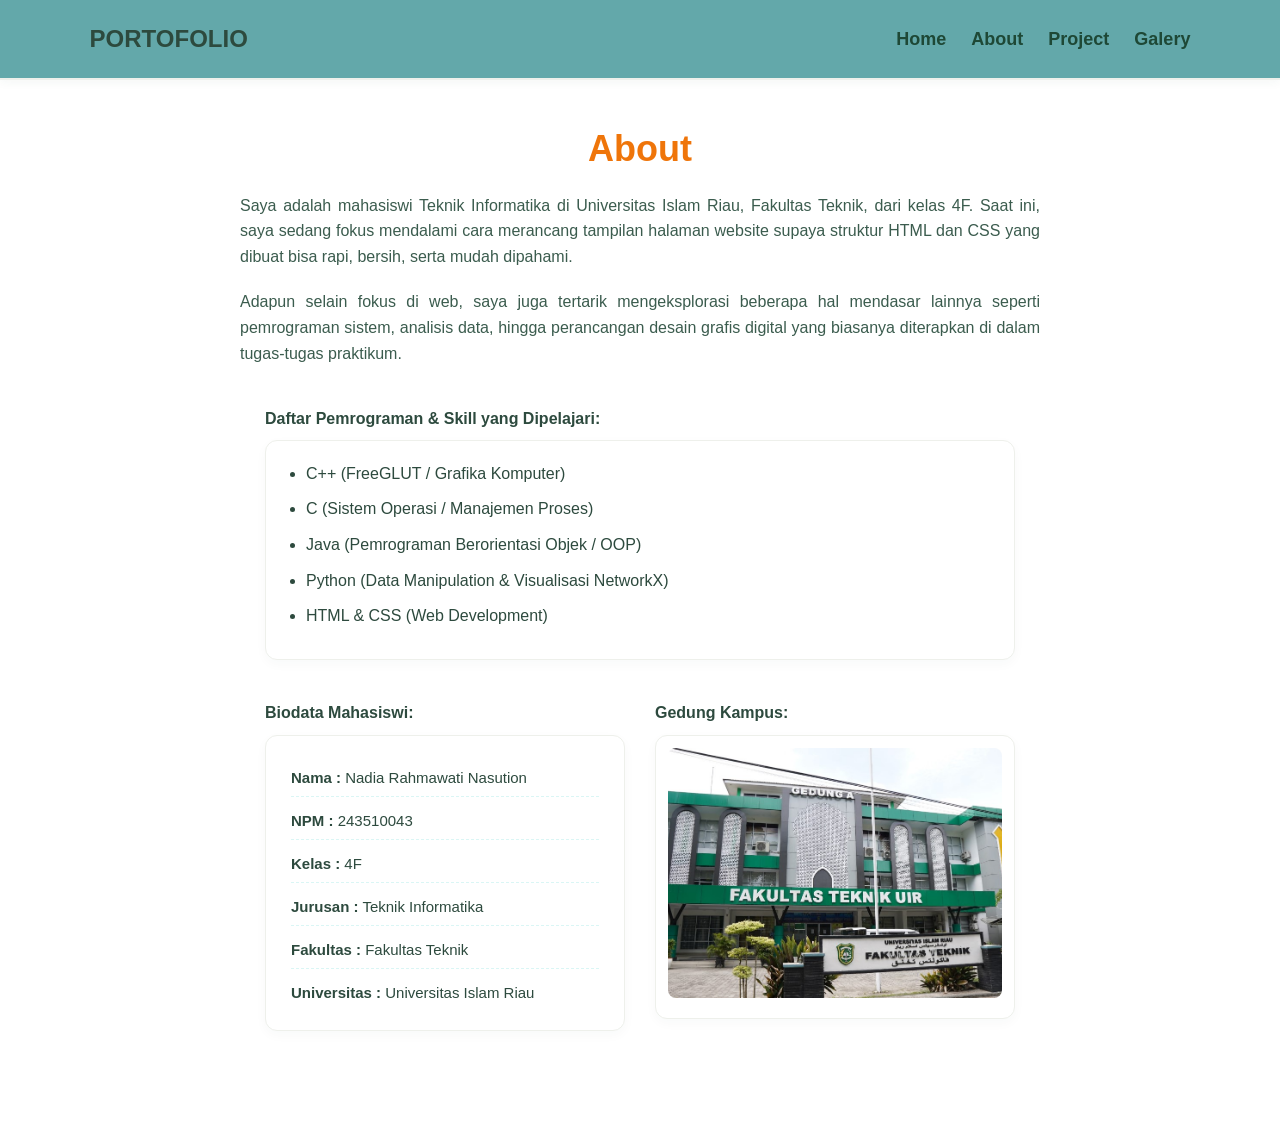
==== about.html @ ed592b11 "Add files via upload" ====
<!DOCTYPE html>
<html lang="id">
<head>
    <meta charset="UTF-8">
    <meta name="viewport" content="width=device-width, initial-scale=1.0">
    <title>About</title>
    <link rel="stylesheet" href="style.css">
</head>
<body>
    <header>
        <h1 class="h1judul">PORTOFOLIO</h1>
        <ul>
            <li>
                <a href="index.html#home">Home</a>
            </li>
            <li>
                <a href="index.html#about">About</a>
            </li>
            <li>
                <a href="index.html#project">Project</a>
            </li> 
            <li>
                <a href="index.html#galery">Galery</a>
            </li>
        </ul>
    </header>
    <main id="about">
        <h1>About</h1>
        <p>
            Saya adalah mahasiswi Teknik Informatika di Universitas Islam Riau, Fakultas Teknik, dari kelas 4F. Saat ini, saya sedang fokus 
            mendalami cara merancang tampilan halaman website supaya struktur HTML dan CSS yang dibuat bisa rapi, bersih, serta mudah dipahami.        
        </p>
        <p>
            Adapun selain fokus di web, saya juga tertarik mengeksplorasi beberapa hal mendasar lainnya seperti pemrograman sistem, analisis data, 
            hingga perancangan desain grafis digital yang biasanya diterapkan di dalam tugas-tugas praktikum.        
        </p>
        <p class="judullist"><strong>Daftar Pemrograman & Skill yang Dipelajari:</strong></p>
        <ul>
            <li>C++ (FreeGLUT / Grafika Komputer)</li>
            <li>C (Sistem Operasi / Manajemen Proses)</li>
            <li>Java (Pemrograman Berorientasi Objek / OOP)</li>
            <li>Python (Data Manipulation & Visualisasi NetworkX)</li>
            <li>HTML & CSS (Web Development)</li>
        </ul>
        <ul class="kontainerbiodatadasar">
            <li>
                <p class="subjudulinternal"><strong>Biodata Mahasiswi:</strong></p>
                <ol class="listbiodatateks">
                    <li><p><strong>Nama :</strong> Nadia Rahmawati Nasution</p></li>
                    <li><p><strong>NPM :</strong> 243510043</p></li>
                    <li><p><strong>Kelas :</strong> 4F</p></li>
                    <li><p><strong>Jurusan :</strong> Teknik Informatika</p></li>
                    <li><p><strong>Fakultas :</strong> Fakultas Teknik</p></li>
                    <li><p><strong>Universitas :</strong> Universitas Islam Riau</p></li>
                </ol>
            </li>
            <li>
                <p class="subjudulinternal"><strong>Gedung Kampus:</strong></p>
                <ol class="listbiodatafoto">
                    <li>
                        <img src="GedungUniversitasIslamRiau.jpg" alt="Gedung Universitas Islam Riau">
                    </li>
                </ol>
            </li>
        </ul>
    </main>

</body>
</html>
---- style.css ----
html {
    scroll-behavior: smooth;
    scroll-padding-top: 80px;
}

* {
    margin: 0;
    padding: 0;
    box-sizing: border-box;
    text-decoration: none;
}

body {
    font-family: Arial, sans-serif;
    color: #2d4a3e;
    line-height: 1.6;
}

.tekswarna {
    color: #1c706e;
    font-weight: bold;
}

header {
    position: fixed;
    top: 0;
    left: 0;
    width: 100%;
    padding: 0 7%;
    height: 80px;
    background-color: #63a8aa;
    display: flex;
    justify-content: space-between;
    align-items: center;
    z-index: 1000;
    border-bottom: 2px solid #eef0eb;
    box-shadow: 0 2px 10px rgba(45, 74, 62, 0.05);
}

.h1judul {
    font-size: 24px;
    font-weight: bold;
    color: #2d4a3e;
}

header ul {
    display: flex;
    gap: 25px;
    list-style-type: none;
}

header ul li a {
    font-size: 18px;
    color: #1e4836;
    font-weight: 600;
    transition: color 0.3s ease;
}

header ul li a:hover {
    color: #ff9233; 
}

main {
    min-height: 100vh;
    padding: 120px 10% 60px 10%;
    display: flex;
    flex-direction: column;
    justify-content: center;
    align-items: center;
    text-align: center;
}

.warnaalternatif {
    background-color: #f0f4f1;
}

main h1 {
    font-size: 36px;
    margin-bottom: 15px;
    color: #ef750a;
}

main p {
    font-size: 16px;
    color: #3b5c4e;
    max-width: 800px;
    margin-bottom: 20px;
    text-align: justify;
}

#home img {
    width: 220px;
    height: 220px;
    border-radius: 50%;
    object-fit: cover;
    border: 6px solid #2d4a3e;
    box-shadow: 0 8px 24px rgba(45, 74, 62, 0.1);
    margin-bottom: 25px;
    display: inline-block;
}

.judullist {
    width: 100%;
    max-width: 750px;
    text-align: left;
    margin-top: 20px;
    margin-bottom: 8px;
    color: #2d4a3e;
}

main ul, main ol {
    width: 100%;
    max-width: 750px;
    text-align: left;
    background-color: #ffffff;
    padding: 20px 20px 20px 40px;
    border-radius: 12px;
    margin-bottom: 15px;
    box-shadow: 0 4px 12px rgba(45, 74, 62, 0.03);
    border: 1px solid #eef0eb;
}

main ul li, main ol li {
    font-size: 16px;
    margin-bottom: 10px;
    color: #2d4a3e;
}

main ol li p {
    font-size: 14px;
    color: #567d6c;
    margin-top: 5px;
    margin-bottom: 10px;
}

main .kontainergalery {
    display: flex;
    gap: 20px;
    background: none;
    padding: 0;
    margin-top: 20px;
    margin-bottom: 30px;
    box-shadow: none;
    border: none;
}

main .kontainergalery li {
    flex: 1;
    list-style-type: none;
    background-color: #ffffff;
    padding: 12px;
    border-radius: 12px;
    text-align: center;
    border: 1px solid #eef0eb;
    box-shadow: 0 4px 12px rgba(45, 74, 62, 0.03);
}

main .kontainergalery li img {
    width: 100%;
    height: 160px;
    border-radius: 8px;
    object-fit: cover;
    border: none;
    box-shadow: none;
    margin-bottom: 10px;
}

main .kontainergalery li p {
    font-size: 14px;
    text-align: center;
    margin-bottom: 0;
    color: #2d4a3e;
}

main .kontenkontak {
    list-style-type: square;
}

main ol.kontainerprojectgridol {
    display: grid;
    grid-template-columns: repeat(auto-fit, minmax(280px, 1fr));
    gap: 30px;
    width: 100%;
    max-width: 1000px;
    margin-top: 30px;
    padding: 0;
    list-style-type: none;
    background: none;
    border: none;
    box-shadow: none;
}

main ol.kontainerprojectgridol li.kartuprojectli {
    list-style-type: none;
    background-color: #ffffff;
    border: 2px solid #eef0eb;
    border-radius: 16px;
    padding: 25px 20px;
    display: flex;
    flex-direction: column;
    align-items: center;
    text-align: center;
    box-shadow: 0 4px 15px rgba(45, 74, 62, 0.04);
    transition: transform 0.3s ease, box-shadow 0.3s ease;
}

main ol.kontainerprojectgridol li.kartuprojectli:hover {
    transform: translateY(-6px);
    box-shadow: 0 10px 20px rgba(45, 74, 62, 0.1);
    border-color: #ff9233;
}

main ol.kontainerprojectgridol li.kartuprojectli img {
    width: 100%;
    height: 160px;
    object-fit: cover;
    border-radius: 10px;
    margin-bottom: 15px;
    border: 1px solid #eef0eb;
    background-color: #fcfbf7;
}

main ol.kontainerprojectgridol li.kartuprojectli h3 {
    font-size: 20px;
    color: #2d4a3e;
    margin-bottom: 10px;
    font-weight: bold;
}

main ol.kontainerprojectgridol li.kartuprojectli p {
    font-size: 14px;
    color: #567d6c;
    line-height: 1.6;
    margin-bottom: 20px;
    text-align: justify;
}

main ol.kontainerprojectgridol li.kartuprojectli a.tombolview {
    margin-top: auto;
    background-color: #2d4a3e;
    color: #ffffff;
    padding: 8px 24px;
    font-size: 14px;
    font-weight: bold;
    border-radius: 20px;
    display: inline-block;
    transition: background-color 0.3s ease, transform 0.2s ease;
}

main ol.kontainerprojectgridol li.kartuprojectli a.tombolview:hover {
    background-color: #ff9233;
    color: #ffffff;
    transform: scale(1.05);
}

main ul.kontainerbiodatadasar {
    display: flex;
    flex-wrap: wrap;
    gap: 30px;
    width: 100%;
    max-width: 750px;
    background: none;
    border: none;
    box-shadow: none;
    padding: 0;
    margin-top: 25px;
    list-style-type: none;
}

main ul.kontainerbiodatadasar > li {
    flex: 1;
    min-width: 320px;
    list-style-type: none;
    margin-bottom: 0;
}

.subjudulinternal {
    text-align: left;
    font-size: 16px;
    color: #2d4a3e;
    margin-bottom: 10px;
}

main ul.kontainerbiodatadasar li ol.listbiodatateks {
    background-color: #ffffff;
    border: 1px solid #eef0eb;
    border-radius: 12px;
    padding: 25px;
    box-shadow: 0 4px 12px rgba(45, 74, 62, 0.03);
    list-style-type: none;
    max-width: 100%;
}

main ul.kontainerbiodatadasar li ol.listbiodatateks li {
    list-style-type: none;
    margin-bottom: 12px;
    border-bottom: 1px dashed rgba(72, 209, 204, 0.2);
    padding-bottom: 6px;
}

main ul.kontainerbiodatadasar li ol.listbiodatateks li:last-child {
    margin-bottom: 0;
    border-bottom: none;
    padding-bottom: 0;
}

main ul.kontainerbiodatadasar li ol.listbiodatateks li p {
    font-size: 15px;
    color: #2d4a3e;
    text-align: left;
    margin-bottom: 0;
}

main ul.kontainerbiodatadasar li ol.listbiodatafoto {
    background-color: #ffffff;
    border: 1px solid #eef0eb;
    border-radius: 12px;
    padding: 12px;
    box-shadow: 0 4px 12px rgba(45, 74, 62, 0.03);
    list-style-type: none;
    max-width: 100%;
    height: auto;
}

main ul.kontainerbiodatadasar li ol.listbiodatafoto li {
    list-style-type: none;
    margin-bottom: 0;
    padding: 0;
}

main ul.kontainerbiodatadasar li ol.listbiodatafoto li img {
    width: 100%;
    height: 250px;
    object-fit: cover;
    border-radius: 8px;
    margin-bottom: 0;
    border: none;
    box-shadow: none;
}

.fotokampusbaru {
    width: 100%;
    height: 220px;
    object-fit: cover;
    border-radius: 12px;
    display: block;
    margin-bottom: 0;
    box-shadow: none;
    border: none;
}
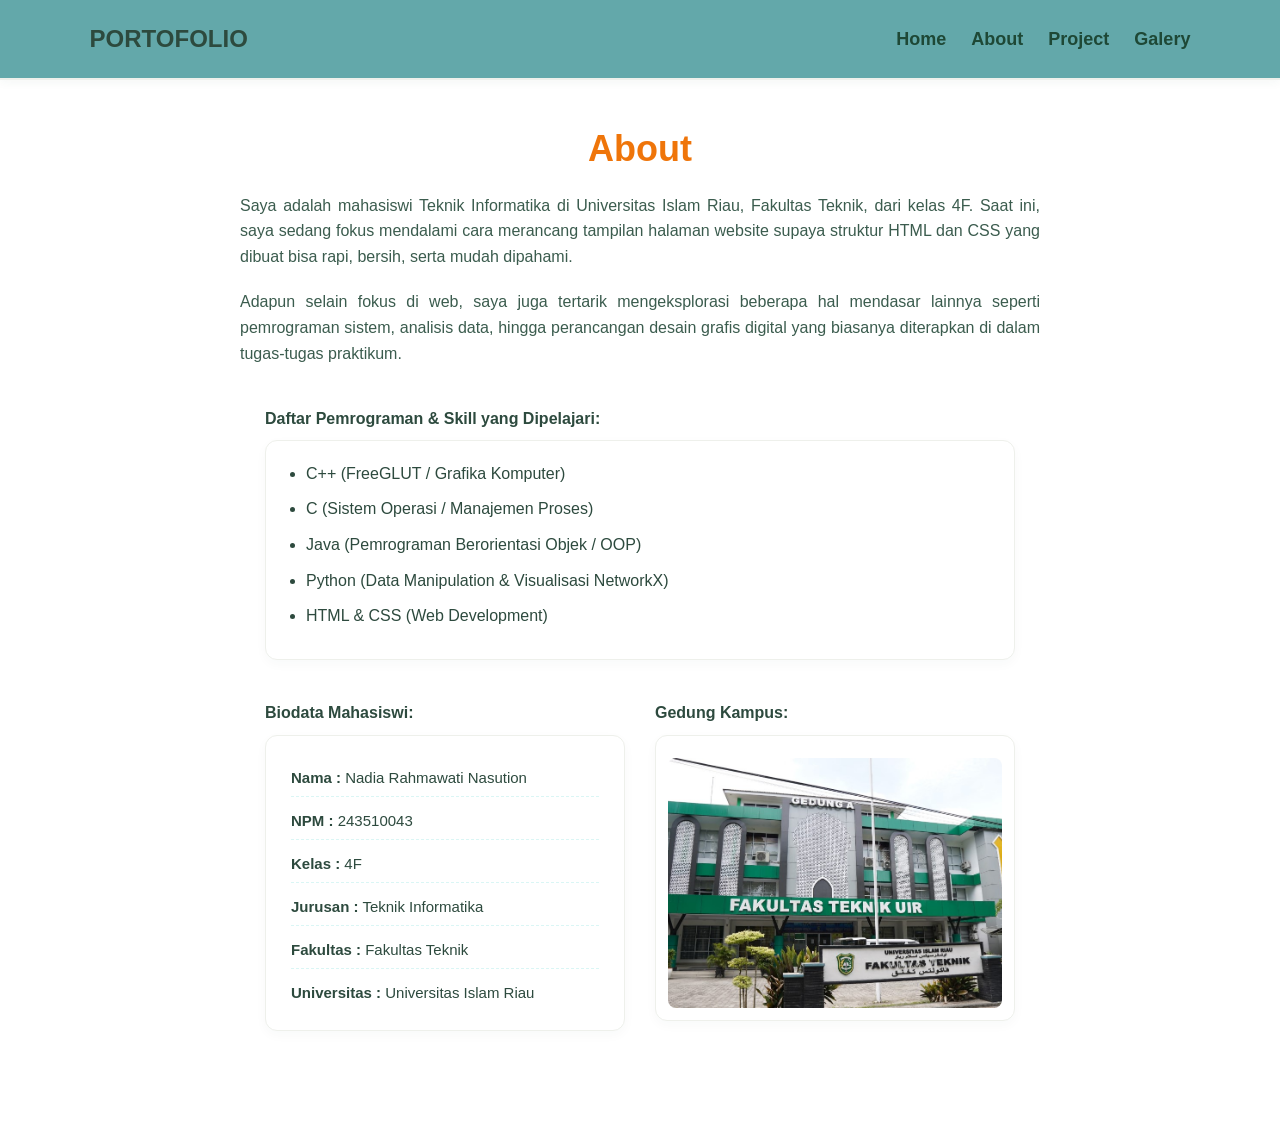
==== commit 6b298f84: "Commit pertama Memastikan ukuran gambar dengan tampilan yang rapi" ====
--- a/about.html
+++ b/about.html
@@ -1,69 +1,69 @@
-<!DOCTYPE html>
-<html lang="id">
-<head>
-    <meta charset="UTF-8">
-    <meta name="viewport" content="width=device-width, initial-scale=1.0">
-    <title>About</title>
-    <link rel="stylesheet" href="style.css">
-</head>
-<body>
-    <header>
-        <h1 class="h1judul">PORTOFOLIO</h1>
-        <ul>
-            <li>
-                <a href="index.html#home">Home</a>
-            </li>
-            <li>
-                <a href="index.html#about">About</a>
-            </li>
-            <li>
-                <a href="index.html#project">Project</a>
-            </li> 
-            <li>
-                <a href="index.html#galery">Galery</a>
-            </li>
-        </ul>
-    </header>
-    <main id="about">
-        <h1>About</h1>
-        <p>
-            Saya adalah mahasiswi Teknik Informatika di Universitas Islam Riau, Fakultas Teknik, dari kelas 4F. Saat ini, saya sedang fokus 
-            mendalami cara merancang tampilan halaman website supaya struktur HTML dan CSS yang dibuat bisa rapi, bersih, serta mudah dipahami.        
-        </p>
-        <p>
-            Adapun selain fokus di web, saya juga tertarik mengeksplorasi beberapa hal mendasar lainnya seperti pemrograman sistem, analisis data, 
-            hingga perancangan desain grafis digital yang biasanya diterapkan di dalam tugas-tugas praktikum.        
-        </p>
-        <p class="judullist"><strong>Daftar Pemrograman & Skill yang Dipelajari:</strong></p>
-        <ul>
-            <li>C++ (FreeGLUT / Grafika Komputer)</li>
-            <li>C (Sistem Operasi / Manajemen Proses)</li>
-            <li>Java (Pemrograman Berorientasi Objek / OOP)</li>
-            <li>Python (Data Manipulation & Visualisasi NetworkX)</li>
-            <li>HTML & CSS (Web Development)</li>
-        </ul>
-        <ul class="kontainerbiodatadasar">
-            <li>
-                <p class="subjudulinternal"><strong>Biodata Mahasiswi:</strong></p>
-                <ol class="listbiodatateks">
-                    <li><p><strong>Nama :</strong> Nadia Rahmawati Nasution</p></li>
-                    <li><p><strong>NPM :</strong> 243510043</p></li>
-                    <li><p><strong>Kelas :</strong> 4F</p></li>
-                    <li><p><strong>Jurusan :</strong> Teknik Informatika</p></li>
-                    <li><p><strong>Fakultas :</strong> Fakultas Teknik</p></li>
-                    <li><p><strong>Universitas :</strong> Universitas Islam Riau</p></li>
-                </ol>
-            </li>
-            <li>
-                <p class="subjudulinternal"><strong>Gedung Kampus:</strong></p>
-                <ol class="listbiodatafoto">
-                    <li>
-                        <img src="GedungUniversitasIslamRiau.jpg" alt="Gedung Universitas Islam Riau">
-                    </li>
-                </ol>
-            </li>
-        </ul>
-    </main>
-
-</body>
+<!DOCTYPE html>
+<html lang="id">
+<head>
+    <meta charset="UTF-8">
+    <meta name="viewport" content="width=device-width, initial-scale=1.0">
+    <title>About</title>
+    <link rel="stylesheet" href="style.css">
+</head>
+<body>
+    <header>
+        <h1 class="h1judul">PORTOFOLIO</h1>
+        <ul>
+            <li>
+                <a href="index.html#home">Home</a>
+            </li>
+            <li>
+                <a href="index.html#about">About</a>
+            </li>
+            <li>
+                <a href="index.html#project">Project</a>
+            </li> 
+            <li>
+                <a href="index.html#galery">Galery</a>
+            </li>
+        </ul>
+    </header>
+    <main id="about">
+        <h1>About</h1>
+        <p>
+            Saya adalah mahasiswi Teknik Informatika di Universitas Islam Riau, Fakultas Teknik, dari kelas 4F. Saat ini, saya sedang fokus 
+            mendalami cara merancang tampilan halaman website supaya struktur HTML dan CSS yang dibuat bisa rapi, bersih, serta mudah dipahami.        
+        </p>
+        <p>
+            Adapun selain fokus di web, saya juga tertarik mengeksplorasi beberapa hal mendasar lainnya seperti pemrograman sistem, analisis data, 
+            hingga perancangan desain grafis digital yang biasanya diterapkan di dalam tugas-tugas praktikum.        
+        </p>
+        <p class="judullist"><strong>Daftar Pemrograman & Skill yang Dipelajari:</strong></p>
+        <ul>
+            <li>C++ (FreeGLUT / Grafika Komputer)</li>
+            <li>C (Sistem Operasi / Manajemen Proses)</li>
+            <li>Java (Pemrograman Berorientasi Objek / OOP)</li>
+            <li>Python (Data Manipulation & Visualisasi NetworkX)</li>
+            <li>HTML & CSS (Web Development)</li>
+        </ul>
+        <ul class="kontainerbiodatadasar">
+            <li>
+                <p class="subjudulinternal"><strong>Biodata Mahasiswi:</strong></p>
+                <ol class="listbiodatateks">
+                    <li><p><strong>Nama :</strong> Nadia Rahmawati Nasution</p></li>
+                    <li><p><strong>NPM :</strong> 243510043</p></li>
+                    <li><p><strong>Kelas :</strong> 4F</p></li>
+                    <li><p><strong>Jurusan :</strong> Teknik Informatika</p></li>
+                    <li><p><strong>Fakultas :</strong> Fakultas Teknik</p></li>
+                    <li><p><strong>Universitas :</strong> Universitas Islam Riau</p></li>
+                </ol>
+            </li>
+            <li>
+                <p class="subjudulinternal"><strong>Gedung Kampus:</strong></p>
+                <ol class="listbiodatafoto">
+                    <li>
+                        <img src="GedungUniversitasIslamRiau.jpg" alt="Gedung Universitas Islam Riau">
+                    </li>
+                </ol>
+            </li>
+        </ul>
+    </main>
+
+</body>
 </html>
--- a/style.css
+++ b/style.css
@@ -1,350 +1,359 @@
-html {
-    scroll-behavior: smooth;
-    scroll-padding-top: 80px;
-}
-
-* {
-    margin: 0;
-    padding: 0;
-    box-sizing: border-box;
-    text-decoration: none;
-}
-
-body {
-    font-family: Arial, sans-serif;
-    color: #2d4a3e;
-    line-height: 1.6;
-}
-
-.tekswarna {
-    color: #1c706e;
-    font-weight: bold;
-}
-
-header {
-    position: fixed;
-    top: 0;
-    left: 0;
-    width: 100%;
-    padding: 0 7%;
-    height: 80px;
-    background-color: #63a8aa;
-    display: flex;
-    justify-content: space-between;
-    align-items: center;
-    z-index: 1000;
-    border-bottom: 2px solid #eef0eb;
-    box-shadow: 0 2px 10px rgba(45, 74, 62, 0.05);
-}
-
-.h1judul {
-    font-size: 24px;
-    font-weight: bold;
-    color: #2d4a3e;
-}
-
-header ul {
-    display: flex;
-    gap: 25px;
-    list-style-type: none;
-}
-
-header ul li a {
-    font-size: 18px;
-    color: #1e4836;
-    font-weight: 600;
-    transition: color 0.3s ease;
-}
-
-header ul li a:hover {
-    color: #ff9233; 
-}
-
-main {
-    min-height: 100vh;
-    padding: 120px 10% 60px 10%;
-    display: flex;
-    flex-direction: column;
-    justify-content: center;
-    align-items: center;
-    text-align: center;
-}
-
-.warnaalternatif {
-    background-color: #f0f4f1;
-}
-
-main h1 {
-    font-size: 36px;
-    margin-bottom: 15px;
-    color: #ef750a;
-}
-
-main p {
-    font-size: 16px;
-    color: #3b5c4e;
-    max-width: 800px;
-    margin-bottom: 20px;
-    text-align: justify;
-}
-
-#home img {
-    width: 220px;
-    height: 220px;
-    border-radius: 50%;
-    object-fit: cover;
-    border: 6px solid #2d4a3e;
-    box-shadow: 0 8px 24px rgba(45, 74, 62, 0.1);
-    margin-bottom: 25px;
-    display: inline-block;
-}
-
-.judullist {
-    width: 100%;
-    max-width: 750px;
-    text-align: left;
-    margin-top: 20px;
-    margin-bottom: 8px;
-    color: #2d4a3e;
-}
-
-main ul, main ol {
-    width: 100%;
-    max-width: 750px;
-    text-align: left;
-    background-color: #ffffff;
-    padding: 20px 20px 20px 40px;
-    border-radius: 12px;
-    margin-bottom: 15px;
-    box-shadow: 0 4px 12px rgba(45, 74, 62, 0.03);
-    border: 1px solid #eef0eb;
-}
-
-main ul li, main ol li {
-    font-size: 16px;
-    margin-bottom: 10px;
-    color: #2d4a3e;
-}
-
-main ol li p {
-    font-size: 14px;
-    color: #567d6c;
-    margin-top: 5px;
-    margin-bottom: 10px;
-}
-
-main .kontainergalery {
-    display: flex;
-    gap: 20px;
-    background: none;
-    padding: 0;
-    margin-top: 20px;
-    margin-bottom: 30px;
-    box-shadow: none;
-    border: none;
-}
-
-main .kontainergalery li {
-    flex: 1;
-    list-style-type: none;
-    background-color: #ffffff;
-    padding: 12px;
-    border-radius: 12px;
-    text-align: center;
-    border: 1px solid #eef0eb;
-    box-shadow: 0 4px 12px rgba(45, 74, 62, 0.03);
-}
-
-main .kontainergalery li img {
-    width: 100%;
-    height: 160px;
-    border-radius: 8px;
-    object-fit: cover;
-    border: none;
-    box-shadow: none;
-    margin-bottom: 10px;
-}
-
-main .kontainergalery li p {
-    font-size: 14px;
-    text-align: center;
-    margin-bottom: 0;
-    color: #2d4a3e;
-}
-
-main .kontenkontak {
-    list-style-type: square;
-}
-
-main ol.kontainerprojectgridol {
-    display: grid;
-    grid-template-columns: repeat(auto-fit, minmax(280px, 1fr));
-    gap: 30px;
-    width: 100%;
-    max-width: 1000px;
-    margin-top: 30px;
-    padding: 0;
-    list-style-type: none;
-    background: none;
-    border: none;
-    box-shadow: none;
-}
-
-main ol.kontainerprojectgridol li.kartuprojectli {
-    list-style-type: none;
-    background-color: #ffffff;
-    border: 2px solid #eef0eb;
-    border-radius: 16px;
-    padding: 25px 20px;
-    display: flex;
-    flex-direction: column;
-    align-items: center;
-    text-align: center;
-    box-shadow: 0 4px 15px rgba(45, 74, 62, 0.04);
-    transition: transform 0.3s ease, box-shadow 0.3s ease;
-}
-
-main ol.kontainerprojectgridol li.kartuprojectli:hover {
-    transform: translateY(-6px);
-    box-shadow: 0 10px 20px rgba(45, 74, 62, 0.1);
-    border-color: #ff9233;
-}
-
-main ol.kontainerprojectgridol li.kartuprojectli img {
-    width: 100%;
-    height: 160px;
-    object-fit: cover;
-    border-radius: 10px;
-    margin-bottom: 15px;
-    border: 1px solid #eef0eb;
-    background-color: #fcfbf7;
-}
-
-main ol.kontainerprojectgridol li.kartuprojectli h3 {
-    font-size: 20px;
-    color: #2d4a3e;
-    margin-bottom: 10px;
-    font-weight: bold;
-}
-
-main ol.kontainerprojectgridol li.kartuprojectli p {
-    font-size: 14px;
-    color: #567d6c;
-    line-height: 1.6;
-    margin-bottom: 20px;
-    text-align: justify;
-}
-
-main ol.kontainerprojectgridol li.kartuprojectli a.tombolview {
-    margin-top: auto;
-    background-color: #2d4a3e;
-    color: #ffffff;
-    padding: 8px 24px;
-    font-size: 14px;
-    font-weight: bold;
-    border-radius: 20px;
-    display: inline-block;
-    transition: background-color 0.3s ease, transform 0.2s ease;
-}
-
-main ol.kontainerprojectgridol li.kartuprojectli a.tombolview:hover {
-    background-color: #ff9233;
-    color: #ffffff;
-    transform: scale(1.05);
-}
-
-main ul.kontainerbiodatadasar {
-    display: flex;
-    flex-wrap: wrap;
-    gap: 30px;
-    width: 100%;
-    max-width: 750px;
-    background: none;
-    border: none;
-    box-shadow: none;
-    padding: 0;
-    margin-top: 25px;
-    list-style-type: none;
-}
-
-main ul.kontainerbiodatadasar > li {
-    flex: 1;
-    min-width: 320px;
-    list-style-type: none;
-    margin-bottom: 0;
-}
-
-.subjudulinternal {
-    text-align: left;
-    font-size: 16px;
-    color: #2d4a3e;
-    margin-bottom: 10px;
-}
-
-main ul.kontainerbiodatadasar li ol.listbiodatateks {
-    background-color: #ffffff;
-    border: 1px solid #eef0eb;
-    border-radius: 12px;
-    padding: 25px;
-    box-shadow: 0 4px 12px rgba(45, 74, 62, 0.03);
-    list-style-type: none;
-    max-width: 100%;
-}
-
-main ul.kontainerbiodatadasar li ol.listbiodatateks li {
-    list-style-type: none;
-    margin-bottom: 12px;
-    border-bottom: 1px dashed rgba(72, 209, 204, 0.2);
-    padding-bottom: 6px;
-}
-
-main ul.kontainerbiodatadasar li ol.listbiodatateks li:last-child {
-    margin-bottom: 0;
-    border-bottom: none;
-    padding-bottom: 0;
-}
-
-main ul.kontainerbiodatadasar li ol.listbiodatateks li p {
-    font-size: 15px;
-    color: #2d4a3e;
-    text-align: left;
-    margin-bottom: 0;
-}
-
-main ul.kontainerbiodatadasar li ol.listbiodatafoto {
-    background-color: #ffffff;
-    border: 1px solid #eef0eb;
-    border-radius: 12px;
-    padding: 12px;
-    box-shadow: 0 4px 12px rgba(45, 74, 62, 0.03);
-    list-style-type: none;
-    max-width: 100%;
-    height: auto;
-}
-
-main ul.kontainerbiodatadasar li ol.listbiodatafoto li {
-    list-style-type: none;
-    margin-bottom: 0;
-    padding: 0;
-}
-
-main ul.kontainerbiodatadasar li ol.listbiodatafoto li img {
-    width: 100%;
-    height: 250px;
-    object-fit: cover;
-    border-radius: 8px;
-    margin-bottom: 0;
-    border: none;
-    box-shadow: none;
-}
-
-.fotokampusbaru {
-    width: 100%;
-    height: 220px;
-    object-fit: cover;
-    border-radius: 12px;
-    display: block;
-    margin-bottom: 0;
-    box-shadow: none;
-    border: none;
+
+
+html {
+    scroll-behavior: smooth;
+    scroll-padding-top: 80px;
+}
+
+* {
+    margin: 0;
+    padding: 0;
+    box-sizing: border-box;
+    text-decoration: none;
+}
+
+body {
+    font-family: Arial, sans-serif;
+    color: #2d4a3e;
+    line-height: 1.6;
+}
+
+.tekswarna {
+    color: #1c706e;
+    font-weight: bold;
+}
+
+header {
+    position: fixed;
+    top: 0;
+    left: 0;
+    width: 100%;
+    padding: 0 7%;
+    height: 80px;
+    background-color: #63a8aa;
+    display: flex;
+    justify-content: space-between;
+    align-items: center;
+    z-index: 1000;
+    border-bottom: 2px solid #eef0eb;
+    box-shadow: 0 2px 10px rgba(45, 74, 62, 0.05);
+}
+
+.h1judul {
+    font-size: 24px;
+    font-weight: bold;
+    color: #2d4a3e;
+}
+
+header ul {
+    display: flex;
+    gap: 25px;
+    list-style-type: none;
+}
+
+header ul li a {
+    font-size: 18px;
+    color: #1e4836;
+    font-weight: 600;
+    transition: color 0.3s ease;
+}
+
+header ul li a:hover {
+    color: #ff9233; 
+}
+
+main {
+    min-height: 100vh;
+    padding: 120px 10% 60px 10%;
+    display: flex;
+    flex-direction: column;
+    justify-content: center;
+    align-items: center;
+    text-align: center;
+}
+
+.warnaalternatif {
+    background-color: #f0f4f1;
+}
+
+main h1 {
+    font-size: 36px;
+    margin-bottom: 15px;
+    color: #ef750a;
+}
+
+main p {
+    font-size: 16px;
+    color: #3b5c4e;
+    max-width: 800px;
+    margin-bottom: 20px;
+    text-align: justify;
+}
+
+#home img {
+    width: 220px;
+    height: 220px;
+    border-radius: 50%;
+    object-fit: cover;
+    border: 6px solid #2d4a3e;
+    box-shadow: 0 8px 24px rgba(45, 74, 62, 0.1);
+    margin-bottom: 25px;
+    display: inline-block;
+}
+
+.judullist {
+    width: 100%;
+    max-width: 750px;
+    text-align: left;
+    margin-top: 20px;
+    margin-bottom: 8px;
+    color: #2d4a3e;
+}
+
+main ul, main ol {
+    width: 100%;
+    max-width: 750px;
+    text-align: left;
+    background-color: #ffffff;
+    padding: 20px 20px 20px 40px;
+    border-radius: 12px;
+    margin-bottom: 15px;
+    box-shadow: 0 4px 12px rgba(45, 74, 62, 0.03);
+    border: 1px solid #eef0eb;
+}
+
+main ul li, main ol li {
+    font-size: 16px;
+    margin-bottom: 10px;
+    color: #2d4a3e;
+}
+
+main ol li p {
+    font-size: 14px;
+    color: #567d6c;
+    margin-top: 5px;
+    margin-bottom: 10px;
+}
+
+main .kontainergalery {
+    display: flex;
+    gap: 20px;
+    background: none;
+    padding: 0;
+    margin-top: 20px;
+    margin-bottom: 30px;
+    box-shadow: none;
+    border: none;
+}
+
+main .kontainergalery li {
+    flex: 1;
+    list-style-type: none;
+    background-color: #ffffff;
+    padding: 12px;
+    border-radius: 12px;
+    text-align: center;
+    border: 1px solid #eef0eb;
+    box-shadow: 0 4px 12px rgba(45, 74, 62, 0.03);
+}
+
+main .kontainergalery li img {
+    width: 100%;
+    height: 160px;
+    border-radius: 8px;
+    object-fit: cover;
+    border: none;
+    box-shadow: none;
+    margin-bottom: 10px;
+}
+
+main .kontainergalery li p {
+    font-size: 14px;
+    text-align: center;
+    margin-bottom: 0;
+    color: #2d4a3e;
+}
+
+main .kontenkontak {
+    list-style-type: square;
+}
+
+main ol.kontainerprojectgridol {
+    display: grid;
+    grid-template-columns: repeat(auto-fit, minmax(280px, 1fr));
+    gap: 30px;
+    width: 100%;
+    max-width: 1000px;
+    margin-top: 30px;
+    padding: 0;
+    list-style-type: none;
+    background: none;
+    border: none;
+    box-shadow: none;
+}
+
+main ol.kontainerprojectgridol li.kartuprojectli {
+    list-style-type: none;
+    background-color: #ffffff;
+    border: 2px solid #eef0eb;
+    border-radius: 16px;
+    padding: 25px 20px;
+    display: flex;
+    flex-direction: column;
+    align-items: center;
+    text-align: center;
+    box-shadow: 0 4px 15px rgba(45, 74, 62, 0.04);
+    transition: transform 0.3s ease, box-shadow 0.3s ease;
+}
+
+main ol.kontainerprojectgridol li.kartuprojectli:hover {
+    transform: translateY(-6px);
+    box-shadow: 0 10px 20px rgba(45, 74, 62, 0.1);
+    border-color: #ff9233;
+}
+
+main ol.kontainerprojectgridol li.kartuprojectli img {
+    width: 100%;
+    height: 160px;
+    object-fit: cover;
+    border-radius: 10px;
+    margin-bottom: 15px;
+    border: 1px solid #eef0eb;
+    background-color: #fcfbf7;
+}
+
+main ol.kontainerprojectgridol li.kartuprojectli h3 {
+    font-size: 20px;
+    color: #2d4a3e;
+    margin-bottom: 10px;
+    font-weight: bold;
+}
+
+main ol.kontainerprojectgridol li.kartuprojectli p {
+    font-size: 14px;
+    color: #567d6c;
+    line-height: 1.6;
+    margin-bottom: 20px;
+    text-align: justify;
+}
+
+main ol.kontainerprojectgridol li.kartuprojectli a.tombolview {
+    margin-top: auto;
+    background-color: #2d4a3e;
+    color: #ffffff;
+    padding: 8px 24px;
+    font-size: 14px;
+    font-weight: bold;
+    border-radius: 20px;
+    display: inline-block;
+    transition: background-color 0.3s ease, transform 0.2s ease;
+}
+
+main ol.kontainerprojectgridol li.kartuprojectli a.tombolview:hover {
+    background-color: #ff9233;
+    color: #ffffff;
+    transform: scale(1.05);
+}
+
+main ul.kontainerbiodatadasar {
+    display: flex;
+    flex-wrap: wrap;
+    gap: 30px;
+    width: 100%;
+    max-width: 750px;
+    background: none;
+    border: none;
+    box-shadow: none;
+    padding: 0;
+    margin-top: 25px;
+    list-style-type: none;
+}
+
+main ul.kontainerbiodatadasar > li {
+    flex: 1;
+    min-width: 320px;
+    list-style-type: none;
+    margin-bottom: 0;
+}
+
+.subjudulinternal {
+    text-align: left;
+    font-size: 16px;
+    color: #2d4a3e;
+    margin-bottom: 10px;
+}
+
+main ul.kontainerbiodatadasar li ol.listbiodatateks {
+    background-color: #ffffff;
+    border: 1px solid #eef0eb;
+    border-radius: 12px;
+    padding: 25px;
+    box-shadow: 0 4px 12px rgba(45, 74, 62, 0.03);
+    list-style-type: none;
+    max-width: 100%;
+}
+
+main ul.kontainerbiodatadasar li ol.listbiodatateks li {
+    list-style-type: none;
+    margin-bottom: 12px;
+    border-bottom: 1px dashed rgba(72, 209, 204, 0.2);
+    padding-bottom: 6px;
+}
+
+main ul.kontainerbiodatadasar li ol.listbiodatateks li:last-child {
+    margin-bottom: 0;
+    border-bottom: none;
+    padding-bottom: 0;
+}
+
+main ul.kontainerbiodatadasar li ol.listbiodatateks li p {
+    font-size: 15px;
+    color: #2d4a3e;
+    text-align: left;
+    margin-bottom: 0;
+}
+
+main ul.kontainerbiodatadasar li ol.listbiodatafoto {
+    background-color: #ffffff;
+    border: 1px solid #eef0eb;
+    border-radius: 12px;
+    padding: 12px;
+    box-shadow: 0 4px 12px rgba(45, 74, 62, 0.03);
+    list-style-type: none;
+    max-width: 100%;
+    height: auto;
+}
+
+main ul.kontainerbiodatadasar li ol.listbiodatafoto li {
+    list-style-type: none;
+    margin-bottom: 0;
+    padding: 0;
+}
+
+main ul.kontainerbiodatadasar li ol.listbiodatafoto li img {
+    width: 100%;
+    height: 250px;
+    object-fit: cover;
+    border-radius: 8px;
+    margin-bottom: 0;
+    border: none;
+    box-shadow: none;
+}
+
+.fotokampusbaru {
+    width: 100%;
+    height: 220px;
+    object-fit: cover;
+    border-radius: 12px;
+    display: block;
+    margin-bottom: 0;
+    box-shadow: none;
+    border: none;
+}
+
+img {
+    max-width: 100%;
+    height: auto;
+    display: block;
+    margin: 10px 0;
 }
